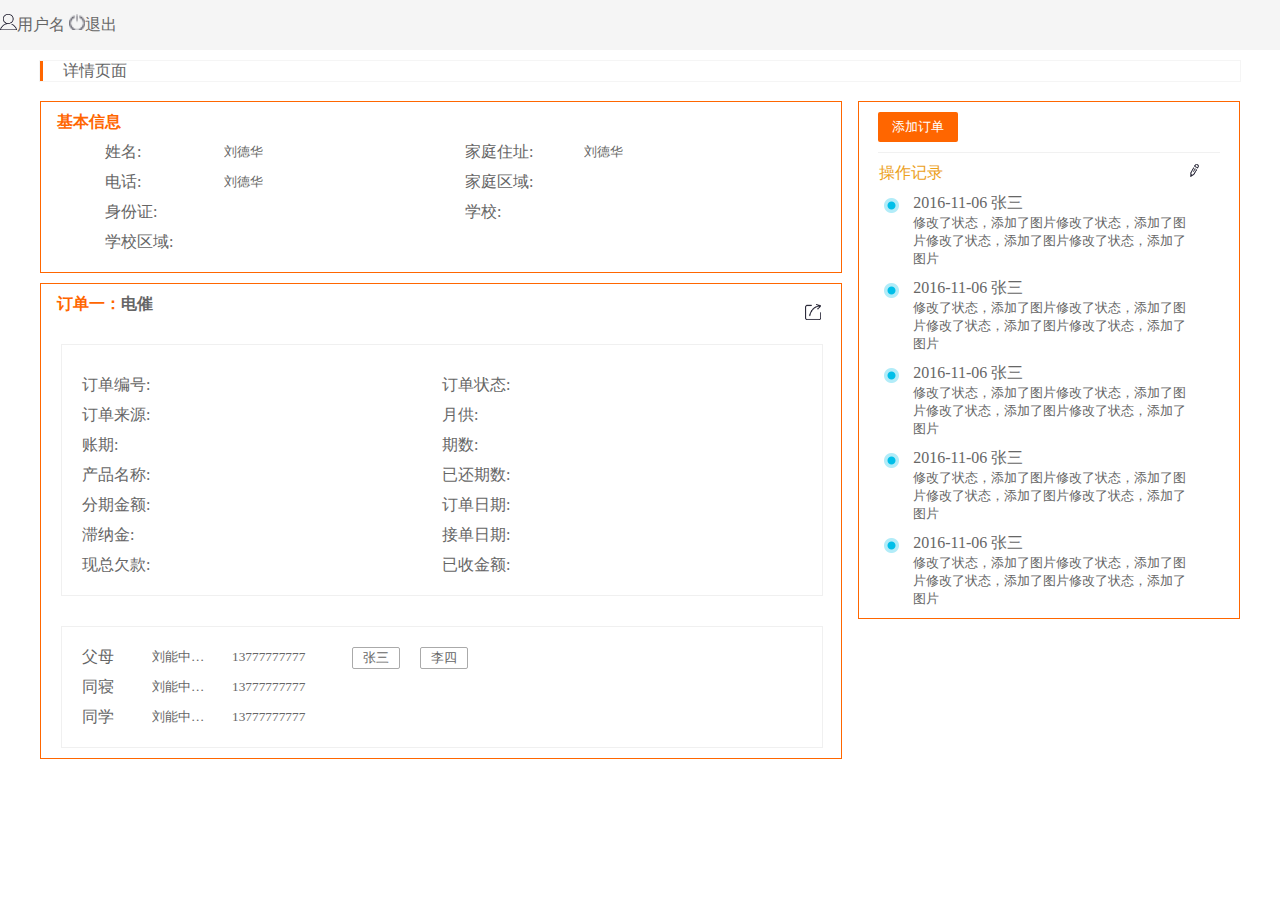
==== www/orderDetail.html @ f69397a2 "完成订单列表和详单页" ====
<html>

<head>
	<meta charset="UTF-8">
	<title>详情页面</title>
	<link rel="stylesheet" href="css/orderDetail.css">
    <script src="js/jquery-1.11.1.min.js"></script>
    <script src="js/orderDetail.js"></script>
</head>

<body>
	<div class="head">
		<ul class="head-user">
			<li><img src="images/icon_wp.png" style="height:16px;" alt="">用户名</li>
			<li><img src="images/icon_tuichu.png" style="height:16px;" alt="">退出</li>
		</ul>
	</div>
	<div class="orderDetail-content">
		<div class="orderDetail-content-title">
			<div style="width:3px;height:20px;background:#FF6600;float:left;margin-right:20px;"></div>
			详情页面
		</div>
		<div class="orderDetail-content-list">
			<div class="orderDetail-content-jichuxinxi">
				<div class="jichuxinxi-title">基本信息
					<div class="edit"></div>
				</div>
				<div class="clear"></div>
				<div class="jichuxinxi-info" style="width:90%;position:relative;height:130px;margin-left:8%;">
					<div>
						<div class="orderDetail-content-jichuxinxi-left">姓名:</div>
						<input class="orderDetail-content-jichuxinxi-right" type="text" readonly="true" value="刘德华">
					</div>

					<div>
						<div class="orderDetail-content-jichuxinxi-left">家庭住址:</div>
						<input class="orderDetail-content-jichuxinxi-right" type="text" readonly="true" value="刘德华">
					</div>

					<div>
						<div class="orderDetail-content-jichuxinxi-left">电话:</div>
						<input class="orderDetail-content-jichuxinxi-right" type="text" readonly="true" value="刘德华">
					</div>

					<div>
						<div class="orderDetail-content-jichuxinxi-left">家庭区域:</div>
						<input class="orderDetail-content-jichuxinxi-right" type="text" readonly="true">
					</div>

					<div>
						<div class="orderDetail-content-jichuxinxi-left">身份证:</div>
						<input class="orderDetail-content-jichuxinxi-right" type="text" readonly="true">
					</div>

					<div>
						<div class="orderDetail-content-jichuxinxi-left">学校:</div>
						<input class="orderDetail-content-jichuxinxi-right" type="text" readonly="true">
					</div>

					<div>
						<div class="orderDetail-content-jichuxinxi-left">学校区域:</div>
						<input class="orderDetail-content-jichuxinxi-right" type="text" readonly="true">
					</div>
				</div>

				<div class="clear"></div>
				<div class="jichuxinxi-btn">
					<button class="btn-save">保存</button>
					<button class="btn-cancel">取消</button>
				</div>
			</div>
			<div class="orderDetail-content-orderStatus">
				<div class="orderStatus-title">
					订单一：<span>电催</span>
					<input type="button" class="daochu">

				</div>
				<div class="orderStatus-info">
					<div class="status-edit"></div>
					<div class="orderStatus-content">
                        <div>
							<div class="orderStatus-content-left">订单编号:</div>
							<input class="orderStatus-content-right" type="text" readonly="true">
						</div>
						<div>
							<div class="orderStatus-content-left">订单状态:</div>
							<input class="orderStatus-content-right" type="text" readonly="true">
						</div>
						<div>
							<div class="orderStatus-content-left">订单来源:</div>
							<input class="orderStatus-content-right" type="text" readonly="true">
						</div>
						<div>
							<div class="orderStatus-content-left">月供:</div>
							<input class="orderStatus-content-right" type="text" readonly="true">
						</div>
						<div>
							<div class="orderStatus-content-left">账期:</div>
							<input class="orderStatus-content-right" type="text" readonly="true">
						</div>
						<div>
							<div class="orderStatus-content-left">期数:</div>
							<input class="orderStatus-content-right" type="text" readonly="true">
						</div>
						<div>
							<div class="orderStatus-content-left">产品名称:</div>
							<input class="orderStatus-content-right" type="text" readonly="true">
						</div>
						<div>
							<div class="orderStatus-content-left">已还期数:</div>
							<input class="orderStatus-content-right" type="text" readonly="true">
						</div>
						<div>
							<div class="orderStatus-content-left">分期金额:</div>
							<input class="orderStatus-content-right" type="text" readonly="true">
						</div>
						<div>
							<div class="orderStatus-content-left">订单日期:</div>
							<input class="orderStatus-content-right" type="text" readonly="true">
						</div>
						<div>
							<div class="orderStatus-content-left">滞纳金:</div>
							<input class="orderStatus-content-right" type="text" readonly="true">
						</div>
						<div>
							<div class="orderStatus-content-left">接单日期:</div>
							<input class="orderStatus-content-right" type="text" readonly="true">
						</div>
						<div>
							<div class="orderStatus-content-left">现总欠款:</div>
							<input class="orderStatus-content-right" type="text" readonly="true">
						</div>
						<div>
							<div class="orderStatus-content-left">已收金额:</div>
							<input class="orderStatus-content-right" type="text" readonly="true">
						</div>
					</div>
					<div class="orderStatus-btn">
						<button class="orderStatusbtn-save">保存</button>
						<button class="orderStatusbtn-cancel">取消</button>
					</div>
				</div>

				<div class="orderStatus-lianxiren">
					<div class="orderStatus-lianxiren-edit"></div>
					<div class="orderStatus-lianxiren-content">
						<div class="parents">
							<div style="width:50px;height:20px;line-height:20px;float:left">父母</div>
							<input class="parentsname" value="刘能中华人民共和国" title="刘能中华人民共和国" readonly="true">
							<input class="parentsphone" value="13777777777">
							<a href="">张三</a><a href="">李四</a>
						</div>
						<div class="sheyou">
							<div style="width:50px;height:20px;line-height:20px;float:left">同寝</div>
							<input class="sheyouname" value="刘能中华人民共和国" title="刘能中华人民共和国" readonly="true">
							<input class="sheyouphone" value="13777777777">
						</div>
						<div class="tongxue">
							<div style="width:50px;height:20px;line-height:20px;float:left">同学</div>
							<input class="tongxuename" value="刘能中华人民共和国" title="刘能中华人民共和国" readonly="true">
							<input class="tongxuephone" value="13777777777">
						</div>
					</div>
					<div class="orderStatus-lianxiren-btn">
						<button class="lianxirenbtn-save">保存</button>
						<button class="lianxirenbtn-cancel">取消</button>
					</div>
				</div>
				<div class=""></div>
			</div>
		</div>
		<div class="orderDetail-content-right">
			<div class="orderDetail-content-right-top">
				<button class="addorderlist">添加订单</button>
			</div>
			<div class="orderDetail-content-caozuo">
				<div class="orderDetail-content-caozuo-title">操作记录
                    <div class="caozuo-title-edit"></div>
                </div>
				<ul class="caozuo-line">
                    <li>
						<div class="width:80%;float:left;position:relative;margin-left:10%;">
							<div class="caozuo-time"><span class="caozuo-time-time">2016-11-06</span> <span class="caozuo-time-name">张三</span></div>
                            <div class="caozuo-content" readonly="true">修改了状态，添加了图片修改了状态，添加了图片修改了状态，添加了图片修改了状态，添加了图片</div>
						</div>

					</li>
					<li>
						<div class="width:80%;float:left;position:relative;margin-left:10%;">
							<div class="caozuo-time"><span class="caozuo-time-time">2016-11-06</span> <span class="caozuo-time-name">张三</span></div>
                            <div class="caozuo-content" readonly="true">修改了状态，添加了图片修改了状态，添加了图片修改了状态，添加了图片修改了状态，添加了图片</div>
						</div>

					</li>
                    <li>
						<div class="width:80%;float:left;position:relative;margin-left:10%;">
							<div class="caozuo-time"><span class="caozuo-time-time">2016-11-06</span> <span class="caozuo-time-name">张三</span></div>
                            <div class="caozuo-content" readonly="true">修改了状态，添加了图片修改了状态，添加了图片修改了状态，添加了图片修改了状态，添加了图片</div>
						</div>

					</li>
                    <li>
						<div class="width:80%;float:left;position:relative;margin-left:10%;">
							<div class="caozuo-time"><span class="caozuo-time-time">2016-11-06</span> <span class="caozuo-time-name">张三</span></div>
                            <div class="caozuo-content"  readonly="true">修改了状态，添加了图片修改了状态，添加了图片修改了状态，添加了图片修改了状态，添加了图片</div>
						</div>

					</li>
                    <li>
						<div class="width:80%;float:left;position:relative;margin-left:10%;">
							<div class="caozuo-time"><span class="caozuo-time-time">2016-11-06</span> <span class="caozuo-time-name">张三</span></div>
                            <div class="caozuo-content" readonly="true">修改了状态，添加了图片修改了状态，添加了图片修改了状态，添加了图片修改了状态，添加了图片</div>
						</div>

					</li>
				</ul>
			</div>
		</div>

	</div>

	</div>

</body>

</html>
---- www/css/orderDetail.css ----
*{
   margin:0;
   padding:0;
   font-family:"Microsoft Yahei";
   color: #666;
  }
  a{
      text-decoration: none;
  }
  ul,li{
      list-style: none;
  }
  .head{
    width:100%;
    height:50px;
    background-color:#f5f5f5;
    
    }
   .container{
     width:1200px;
     position:relative;
     margin:0 auto;
}
.head-user{
    width:100%;
    height:100%;
}
.head-user li{
    display: inline-block;
    height:100%;
    line-height:50px;
}
.orderDetail-content{
    position:relative;
    width:1200px;
    margin:10px auto;
    border:1px solid #f5f5f5;
}
.orderDetail-content-title{
    width:100%;
    height:20px;
    position:relative;
    line-height: 20px;
}
.orderDetail-content-list{
    width:800px;
    position:relative;
    float: left;
}
.orderDetail-content-jichuxinxi{
    width:100%;
    position:relative;
    margin-top:20px;
    border:1px solid #ff6600;;
    padding:10px 0;
}
.jichuxinxi-info>div{
    float: left;
    width:50%;
    height:20px;
    margin-top:10px;
    position:relative;
}
.orderDetail-content-jichuxinxi-left{
    width:30%;
    position:relative;
    height:20px;
    line-height:20px;
    float: left;
    text-align: left;
}
.orderDetail-content-jichuxinxi-right{
    width:60%;
    position:relative;
    height:20px;
    line-height:20px;
    float: left;
    text-align: left;
    margin-left:3%;
    border:none;
    outline:none;
}
.jichuxinxi-title{
    font-size: 16px;
    font-weight:600;
    color:#ff6600;
    height:20px;
    width:90%;margin-left:2%;
}
.jichuxinxi-btn{
    width:100%;
    height:30px;
    position:relative;
    text-align: center;
    display:none;
}
.btn-save{
    width:80px;
    height:30px;
    border:1px solid #ff6600;;
    border-radius: 3px;
    line-height:30px;
    background:#ff6600;
    color:#fff;
}
.btn-cancel{
    width:80px;
    height:30px;
    border:1px solid #aaa;
    border-radius: 3px;
    line-height:30px;
    background:#f5f5f5;
}
.edit{
    width:14px;
    height:14px;position: absolute;
    right:20px;
    top:10px;
    background: url(../images/Design.png)no-repeat center;
    display: none;
}
.orderDetail-content-orderStatus{
    width:100%;
    position:relative;
    padding:10px 0;
    border:1px solid #ff6600;
    margin-top:10px;
    
}
.orderStatus-title{
    font-size: 16px;
    font-weight:600;
    color:#ff6600;
    height:20px;
    width:90%;margin-left:2%;
}
.status-edit{
    width:14px;
    height:14px;position: absolute;
    right:10px;
    top:10px;
    background: url(../images/Design.png)no-repeat center;
    display: none;
}
.orderStatus-info{
    width:90%;
    margin-left:2.5%;
    position:relative;
    padding:0 20px 10px;
    margin-top:30px;
    border:1px solid #f0f0f0;

}
.orderStatus-content{
   width:100%;
    height:220px;
    position:relative;
    margin-top:20px;
}
.orderStatus-content>div{
    width:50%;
    height:20px;
    position: relative;
    float: left;
    margin-top:10px;
}
.orderStatus-content-left{
     width:30%;
    position:relative;
    height:20px;
    line-height:20px;
    float: left;
    text-align: left;
}
.orderStatus-content-right{
     width:60%;
    position:relative;
    height:20px;
    line-height:20px;
    float: left;
    text-align: left;
    margin-left:3%;
    border:none;
    outline:none;
}
.orderStatus-btn{
    width:100%;
    height:30px;
    position:relative;
    text-align: center;
    margin-top:10px;
    display:none;
}
.orderStatusbtn-save{
    width:80px;
    height:30px;
    border:1px solid #ff6600;;
    border-radius: 3px;
    line-height:30px;
    background:#ff6600;
    color:#fff;
}
.orderStatusbtn-cancel{
    width:80px;
    height:30px;
    border:1px solid #aaa;
    border-radius: 3px;
    line-height:30px;
    background:#f5f5f5;
}
.orderStatus-lianxiren{
    width:90%;
    position:relative;
    margin-left:2.5%;
    padding:0 20px 10px;
    margin-top:30px;
    border:1px solid #f0f0f0;

    
}
.orderStatus-lianxiren-edit{
    width:14px;
    height:14px;position: absolute;
    right:10px;
    top:10px;
    background: url(../images/Design.png)no-repeat center;
    display: none;
}
.daochu{
    width:16px;
    height:16px;
    position:absolute;
    right:20px;
    top:20px;
    background:url(../images/icon_fenxiang.png)no-repeat center;
    background-size:16px ;
    border:none;
    outline: none;
}
.orderStatus-lianxiren-content{
    width:100%;
    height:90px;
    margin-top:20px;
    position: relative;
}

.orderStatus-lianxiren-content>div{
    width:100%;
    height:20px;
    line-height:20px;
    margin-top:10px;
}

.parentsname,.sheyouname,.tongxuename{
    width:60px;
    height:20px;
    line-height: 20px;
    border:none;
    outline:none;
    margin-left:20px;
    text-align: left;
    text-overflow: -o-ellipsis-lastline;
    overflow: hidden;
    text-overflow: ellipsis;
    display: -webkit-box;
    -webkit-line-clamp: 1;
    -webkit-box-orient: vertical;
    position: relative;
    float: left;
}
.parentsphone,.sheyouphone,.tongxuephone{
     width:120px;
    height:20px;
    line-height: 20px;
    border:none;
    outline:none;
    margin-left:20px;
    text-align: left;
    float: left;
}
.parents a{
    float: left;
    border:1px solid #aaa;
    border-radius: 2px;
    padding:0 10px;
    margin-right:20px;
    font-size: 13px;
}
.orderStatus-lianxiren-btn{
    width:100%;
    height:30px;position: relative;
    text-align: center;
    display: none;
}
.lianxirenbtn-save{
    width:80px;
    height:30px;
    border:1px solid #ff6600;;
    border-radius: 3px;
    line-height:30px;
    background:#ff6600;
    color:#fff;
}
.lianxirenbtn-cancel{
    width:80px;
    height:30px;
    border:1px solid #aaa;
    border-radius: 3px;
    line-height:30px;
    background:#f5f5f5;
}
.orderDetail-content-right{
    position:relative;
    width:380px;
    float: right;
    top:20px;
    border:1px solid #ff6600;
}
.orderDetail-content-right-top{
    width:90%;
    height:50px;
    position:relative;
    text-align: left;
    margin-left:5%;
    border-bottom: 1px solid #f1f1f1;
}
.addorderlist{
    width:80px;
    height:30px;
    line-height: 30px;
    position: relative;
    margin-top:10px;
    background:#ff6600;
    border:none;
    outline:none;
    border-radius: 2px;
    color:#fff;
}
.orderDetail-content-caozuo{
    width:90%;
    position: relative;
    margin:10px 20px;
}
.orderDetail-content-caozuo-title{
    width:100%;
    height:20px;
    line-height: 20px;
    text-align: left;
    color:#ECA01A;
}
.caozuo-line{
    width:100%;
    position: relative;
}
.caozuo-line li{
    width:100%;
    position:relative;
    background:url(../images/icon_listStyle.png) no-repeat top left;
    margin-top:10px;
}
.caozuo-time{
    width:80%;
    margin-left:10%;
}
.caozuo-content{
    width:80%;
    margin-left:10%;
    font-size:13px;

}
.caozuo-content.on{
    border:1px solid #f1f1f1;
}
.caozuo-title-edit{
    width:14px;
    height:14px;position: absolute;
    right:20px;
    top:0px;
    background: url(../images/Design.png)no-repeat center;
}
.caouo-btn{
    width:80%;
    margin-left:10%;
    height:25px;
    margin-top:10px;
    text-align: center;
}
.caozuo-savebtn{
    width:50px;
    height:20px;
    position:relative;
    color:#fff;
    background:#ff6600;
    border:1px solid #ff6600;
    border-radius: 2px;
    margin-right:20px;
    text-align: center;
}
.caozuo-cancelbtn{
    width:50px;
    height:20px;
    position:relative;
    border:1px solid #aaa;
    border-radius: 2px;
    text-align: center;
}
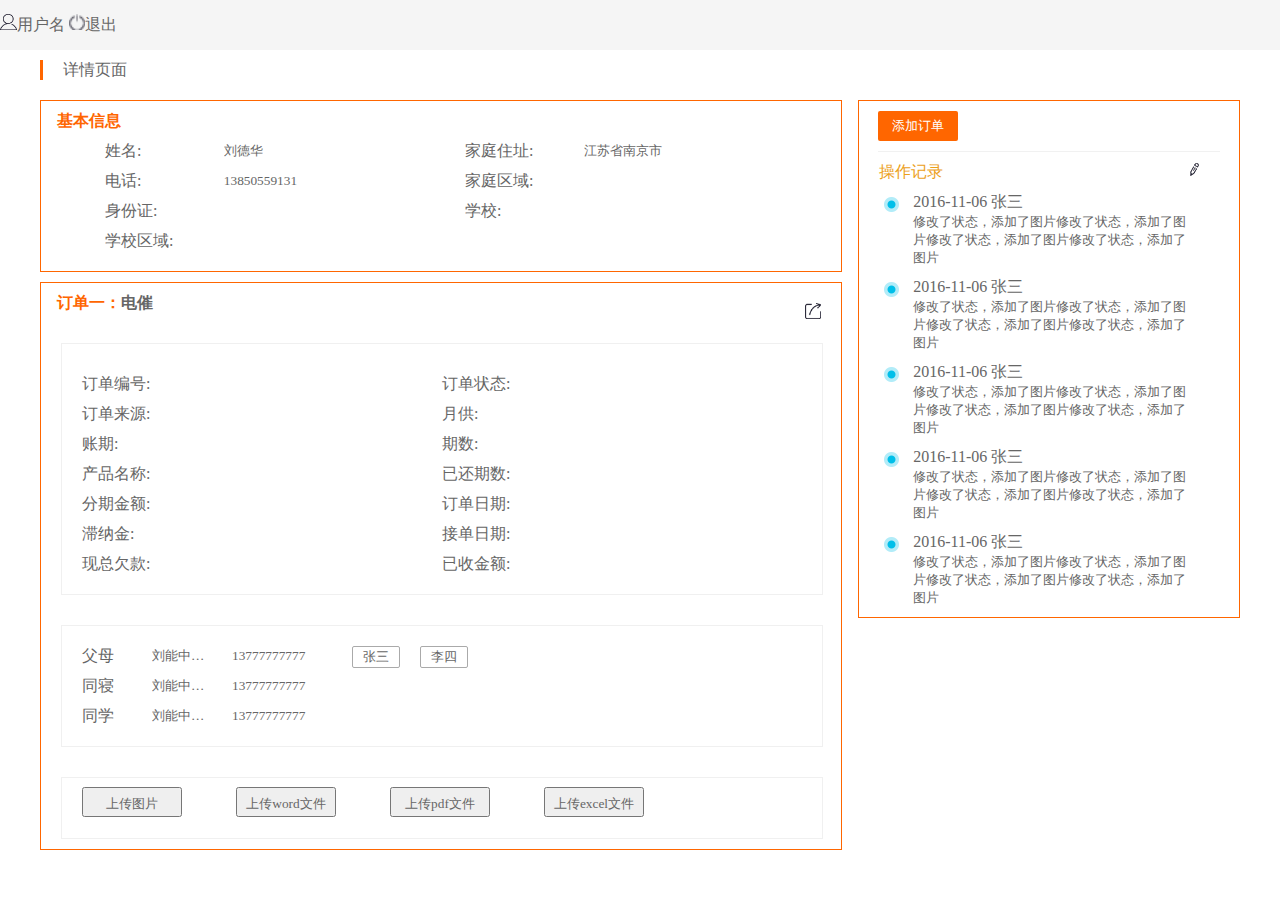
==== commit cf573cfe: "完善详单页面，设置页面完成一半" ====
--- a/www/orderDetail.html
+++ b/www/orderDetail.html
@@ -34,12 +34,12 @@
 
 					<div>
 						<div class="orderDetail-content-jichuxinxi-left">家庭住址:</div>
-						<input class="orderDetail-content-jichuxinxi-right" type="text" readonly="true" value="刘德华">
+						<input class="orderDetail-content-jichuxinxi-right" type="text" readonly="true" value="江苏省南京市">
 					</div>
 
 					<div>
 						<div class="orderDetail-content-jichuxinxi-left">电话:</div>
-						<input class="orderDetail-content-jichuxinxi-right" type="text" readonly="true" value="刘德华">
+						<input class="orderDetail-content-jichuxinxi-right" type="text" readonly="true" value="13850559131">
 					</div>
 
 					<div>
@@ -166,6 +166,15 @@
 						<button class="lianxirenbtn-cancel">取消</button>
 					</div>
 				</div>
+				<div class="orderStatus-upload">
+					<div class="orderStatus-upload-list">
+						<button>上传图片</button>
+						<button>上传word文件</button>
+						<button>上传pdf文件</button>
+						<button>上传excel文件</button>
+					</div>
+
+				</div>
 				<div class=""></div>
 			</div>
 		</div>
--- a/www/css/orderDetail.css
+++ b/www/css/orderDetail.css
@@ -34,7 +34,6 @@
     position:relative;
     width:1200px;
     margin:10px auto;
-    border:1px solid #f5f5f5;
 }
 .orderDetail-content-title{
     width:100%;
@@ -403,4 +402,31 @@
     border:1px solid #aaa;
     border-radius: 2px;
     text-align: center;
+}
+.orderStatus-upload{
+    width:90%;
+    position:relative;
+    margin-left:2.5%;
+    padding:0 20px 10px;
+    margin-top:30px;
+    border:1px solid #f0f0f0;
+}
+.orderStatus-upload-title{
+    width:100%;
+    height:40px;
+    line-height:40px;
+    text-align:left;
+}
+.orderStatus-upload-list{
+    width:100%;
+    height:50px;
+    line-height:50px;
+    position:relative;
+}
+.orderStatus-upload-list button{
+    width:100px;
+    height:30px;
+    text-align: center;
+    line-height:30px;
+    margin-right:50px;
 }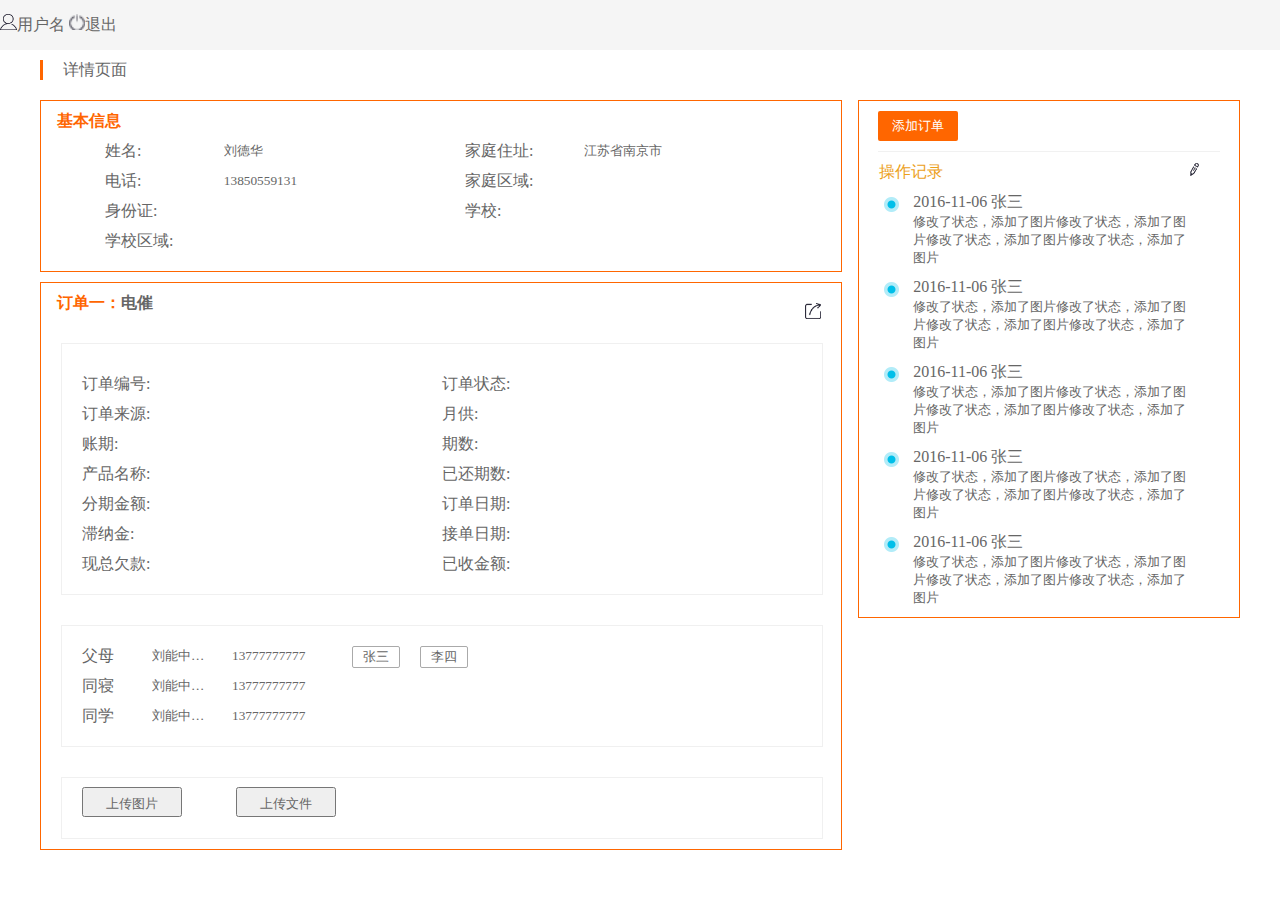
==== commit 1488cc60: "setting" ====
--- a/www/orderDetail.html
+++ b/www/orderDetail.html
@@ -169,9 +169,8 @@
 				<div class="orderStatus-upload">
 					<div class="orderStatus-upload-list">
 						<button>上传图片</button>
-						<button>上传word文件</button>
-						<button>上传pdf文件</button>
-						<button>上传excel文件</button>
+						<button>上传文件</button>
+						
 					</div>
 
 				</div>
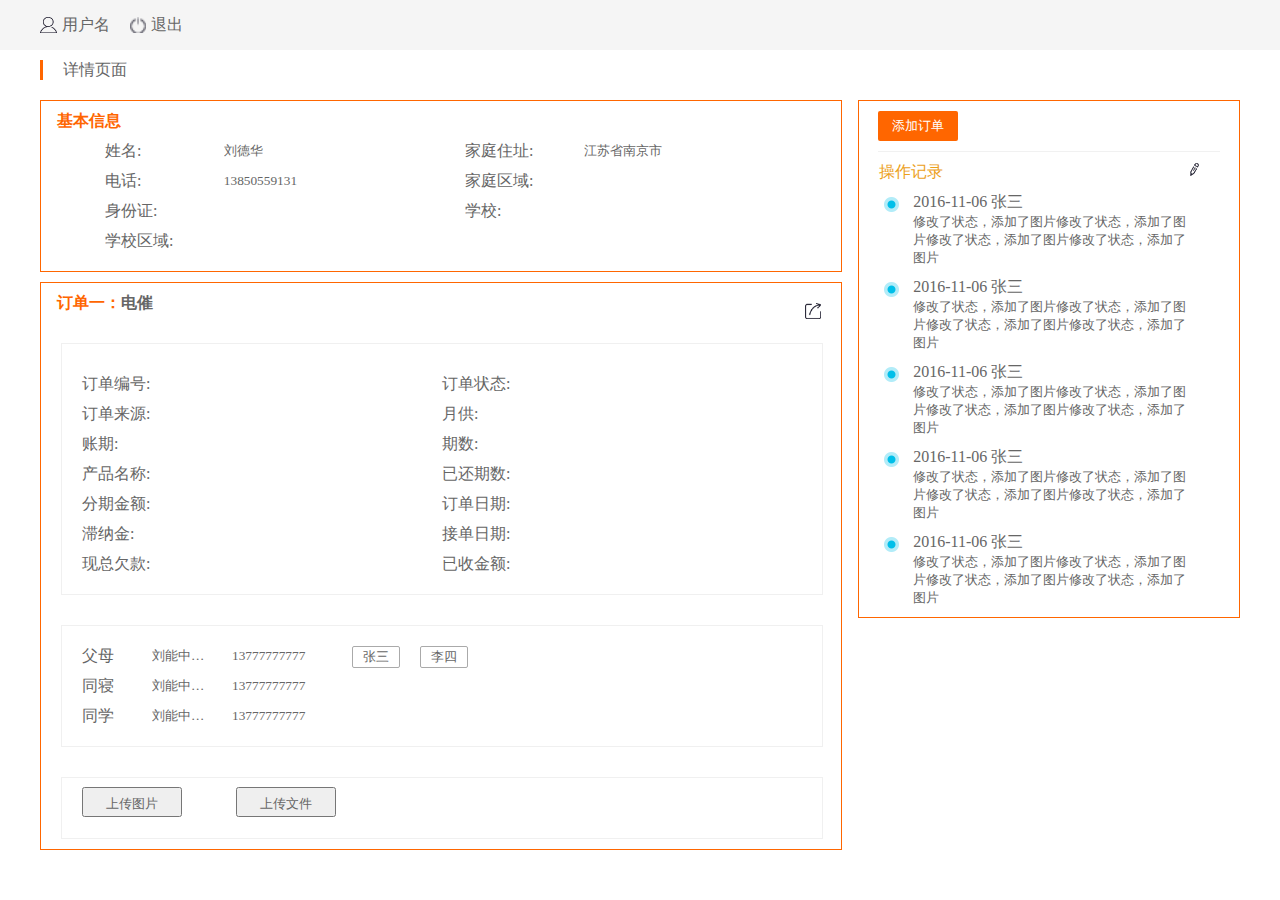
==== commit 1fc72792: "orderdetail" ====
--- a/www/orderDetail.html
+++ b/www/orderDetail.html
@@ -10,10 +10,13 @@
 
 <body>
 	<div class="head">
-		<ul class="head-user">
-			<li><img src="images/icon_wp.png" style="height:16px;" alt="">用户名</li>
-			<li><img src="images/icon_tuichu.png" style="height:16px;" alt="">退出</li>
+		<div class="container">
+			<ul class="head-user">
+			<li><img src="images/icon_wp.png" style="height:16px;" alt=""><span>用户名</span></li>
+			<li><img src="images/icon_tuichu.png" style="height:16px;" alt=""><span>退出</span></li>
 		</ul>
+		</div>
+		
 	</div>
 	<div class="orderDetail-content">
 		<div class="orderDetail-content-title">
--- a/www/css/orderDetail.css
+++ b/www/css/orderDetail.css
@@ -29,6 +29,19 @@
     display: inline-block;
     height:100%;
     line-height:50px;
+    margin-right:20px;
+    cursor:pointer;
+    position:relative;
+}
+.head-user li img{
+    margin-right:5px;
+    position:relative;
+    height:16px;
+    float: left;
+    margin-top:17px;
+}
+.head-user li{
+    float:left;
 }
 .orderDetail-content{
     position:relative;
